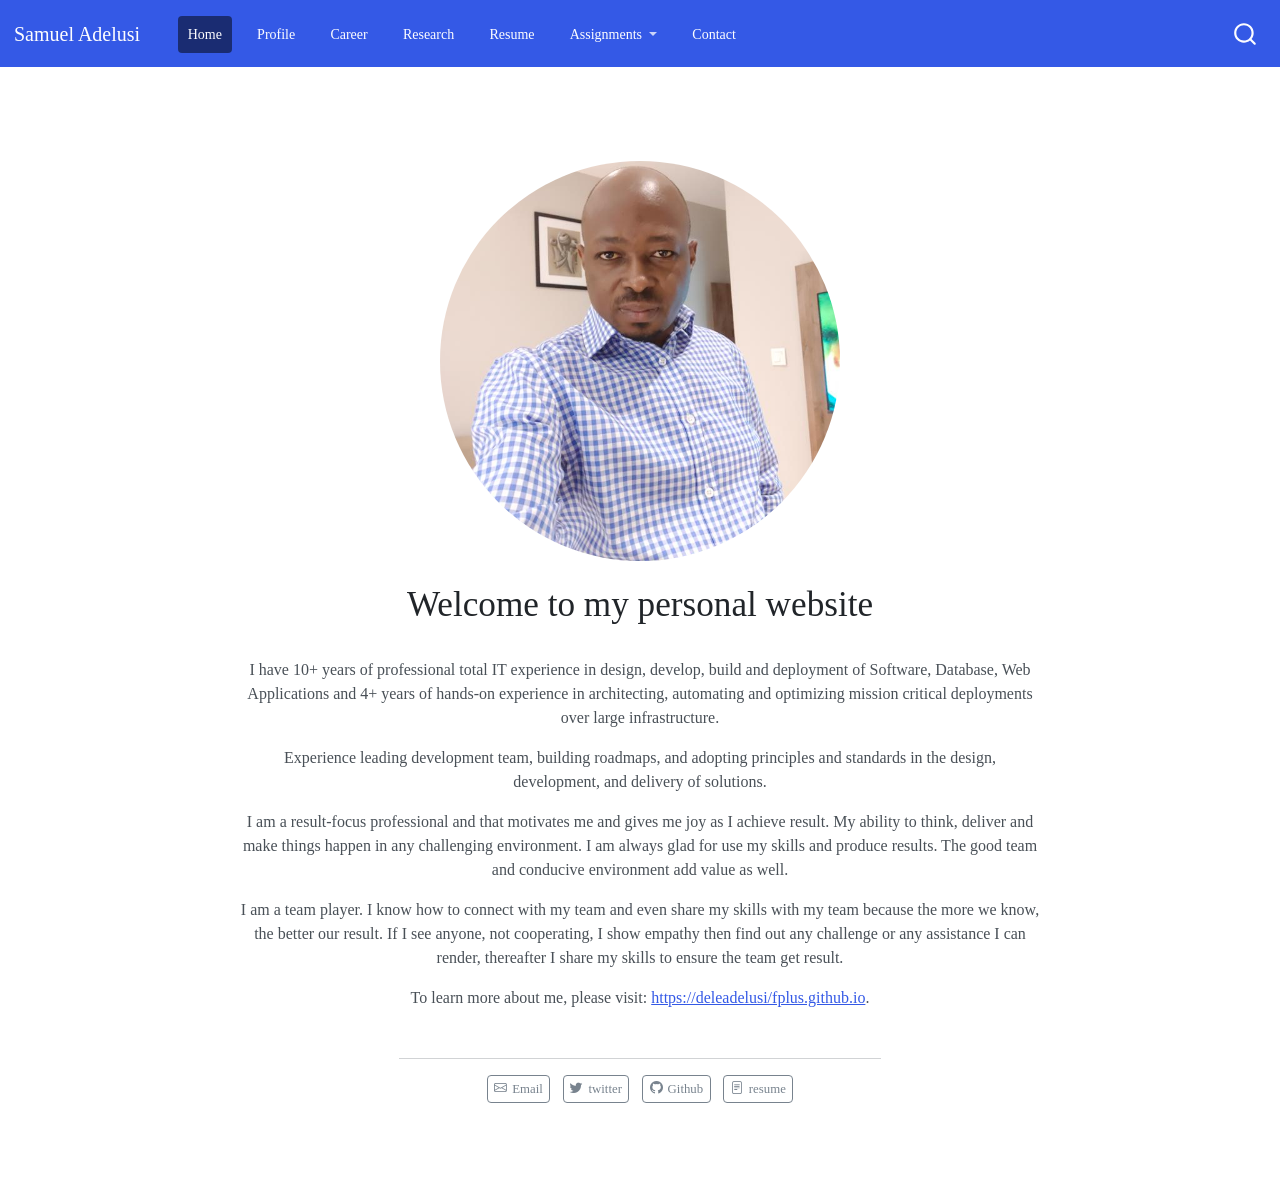
==== docs/index.html @ 76a880f2 "Add files via upload" ====
<!DOCTYPE html>
<html xmlns="http://www.w3.org/1999/xhtml" lang="en" xml:lang="en"><head>

<meta charset="utf-8">
<meta name="generator" content="quarto-1.2.313">

<meta name="viewport" content="width=device-width, initial-scale=1.0, user-scalable=yes">


<title>Samuel Adelusi - Welcome to my personal website</title>
<style>
code{white-space: pre-wrap;}
span.smallcaps{font-variant: small-caps;}
div.columns{display: flex; gap: min(4vw, 1.5em);}
div.column{flex: auto; overflow-x: auto;}
div.hanging-indent{margin-left: 1.5em; text-indent: -1.5em;}
ul.task-list{list-style: none;}
ul.task-list li input[type="checkbox"] {
  width: 0.8em;
  margin: 0 0.8em 0.2em -1.6em;
  vertical-align: middle;
}
</style>


<script src="site_libs/quarto-nav/quarto-nav.js"></script>
<script src="site_libs/quarto-nav/headroom.min.js"></script>
<script src="site_libs/clipboard/clipboard.min.js"></script>
<script src="site_libs/quarto-search/autocomplete.umd.js"></script>
<script src="site_libs/quarto-search/fuse.min.js"></script>
<script src="site_libs/quarto-search/quarto-search.js"></script>
<meta name="quarto:offset" content="./">
<script src="site_libs/quarto-html/quarto.js"></script>
<script src="site_libs/quarto-html/popper.min.js"></script>
<script src="site_libs/quarto-html/tippy.umd.min.js"></script>
<link href="site_libs/quarto-html/tippy.css" rel="stylesheet">
<link href="site_libs/quarto-html/quarto-syntax-highlighting.css" rel="stylesheet" id="quarto-text-highlighting-styles">
<script src="site_libs/bootstrap/bootstrap.min.js"></script>
<link href="site_libs/bootstrap/bootstrap-icons.css" rel="stylesheet">
<link href="site_libs/bootstrap/bootstrap.min.css" rel="stylesheet" id="quarto-bootstrap" data-mode="light">
<script id="quarto-search-options" type="application/json">{
  "location": "navbar",
  "copy-button": false,
  "collapse-after": 3,
  "panel-placement": "end",
  "type": "overlay",
  "limit": 20,
  "language": {
    "search-no-results-text": "No results",
    "search-matching-documents-text": "matching documents",
    "search-copy-link-title": "Copy link to search",
    "search-hide-matches-text": "Hide additional matches",
    "search-more-match-text": "more match in this document",
    "search-more-matches-text": "more matches in this document",
    "search-clear-button-title": "Clear",
    "search-detached-cancel-button-title": "Cancel",
    "search-submit-button-title": "Submit"
  }
}</script>


<link rel="stylesheet" href="styles.css">
</head>

<body class="nav-fixed fullcontent">

<div id="quarto-search-results"></div>
  <header id="quarto-header" class="headroom fixed-top">
    <nav class="navbar navbar-expand-lg navbar-dark ">
      <div class="navbar-container container-fluid">
      <div class="navbar-brand-container">
    <a class="navbar-brand" href="./index.html">
    <span class="navbar-title">Samuel Adelusi</span>
    </a>
  </div>
          <button class="navbar-toggler" type="button" data-bs-toggle="collapse" data-bs-target="#navbarCollapse" aria-controls="navbarCollapse" aria-expanded="false" aria-label="Toggle navigation" onclick="if (window.quartoToggleHeadroom) { window.quartoToggleHeadroom(); }">
  <span class="navbar-toggler-icon"></span>
</button>
          <div class="collapse navbar-collapse" id="navbarCollapse">
            <ul class="navbar-nav navbar-nav-scroll me-auto">
  <li class="nav-item">
    <a class="nav-link active" href="./index.html" aria-current="page">
 <span class="menu-text">Home</span></a>
  </li>  
  <li class="nav-item">
    <a class="nav-link" href="./about.html">
 <span class="menu-text">Profile</span></a>
  </li>  
  <li class="nav-item">
    <a class="nav-link" href="./career.html">
 <span class="menu-text">Career</span></a>
  </li>  
  <li class="nav-item">
    <a class="nav-link" href="./research.html">
 <span class="menu-text">Research</span></a>
  </li>  
  <li class="nav-item">
    <a class="nav-link" href="./ResumeR.pdf">
 <span class="menu-text">Resume</span></a>
  </li>  
  <li class="nav-item dropdown ">
    <a class="nav-link dropdown-toggle" href="#" id="nav-menu-assignments" role="button" data-bs-toggle="dropdown" aria-expanded="false">
 <span class="menu-text">Assignments</span>
    </a>
    <ul class="dropdown-menu" aria-labelledby="nav-menu-assignments">    
        <li>
    <a class="dropdown-item" href="./ResumeR.pdf">
 <span class="dropdown-text">Assignment 1</span></a>
  </li>  
    </ul>
  </li>
  <li class="nav-item">
    <a class="nav-link" href="./contact.html">
 <span class="menu-text">Contact</span></a>
  </li>  
</ul>
              <div id="quarto-search" class="" title="Search"></div>
          </div> <!-- /navcollapse -->
      </div> <!-- /container-fluid -->
    </nav>
</header>
<!-- content -->
<div id="quarto-content" class="quarto-container page-columns page-rows-contents page-layout-article page-navbar">
<!-- sidebar -->
<!-- margin-sidebar -->
    
<!-- main -->
<div class="quarto-about-jolla">
  <img src="mypix.jpg" class="about-image
  round " style="height: 25em; width: 25em;">
 <header id="title-block-header" class="quarto-title-block default">
<div class="quarto-title">
<h1 class="title">Welcome to my personal website</h1>
</div>
<div class="quarto-title-meta">
  </div>
</header><main class="content" id="quarto-document-content">
<p>I have 10+ years of professional total IT experience in design, develop, build and deployment of Software, Database, Web Applications and 4+ years of hands-on experience in architecting, automating and optimizing mission critical deployments over large infrastructure.</p>
<p>Experience leading development team, building roadmaps, and adopting principles and standards in the design, development, and delivery of solutions.</p>
<p>I am a result-focus professional and that motivates me and gives me joy as I achieve result. My ability to think, deliver and make things happen in any challenging environment. I am always glad for use my skills and produce results. The good team and conducive environment add value as well.</p>
<p>I am a team player. I know how to connect with my team and even share my skills with my team because the more we know, the better our result. If I see anyone, not cooperating, I show empathy then find out any challenge or any assistance I can render, thereafter I share my skills to ensure the team get result.</p>
<p>To learn more about me, please visit: <a href="https://deleadelusi/fplus.github.io" class="uri">https://deleadelusi/fplus.github.io</a>.</p>
<div class="cell">
</div>


</main> 
  <hr class="about-sep">
   <div class="about-links">
  <a href="mailto:deleadelusi@yahoo.com" class="about-link">
    <i class="bi bi-envelope"></i>
     <span class="about-link-text">Email</span>
  </a>
  <a href="https://twitter.com" class="about-link">
    <i class="bi bi-twitter"></i>
     <span class="about-link-text">twitter</span>
  </a>
  <a href="https://github.com" class="about-link">
    <i class="bi bi-github"></i>
     <span class="about-link-text">Github</span>
  </a>
  <a href="/resumeR.pdf" class="about-link">
    <i class="bi bi-file-text"></i>
     <span class="about-link-text">resume</span>
  </a>
</div>
</div>
 <!-- /main -->
<script id="quarto-html-after-body" type="application/javascript">
window.document.addEventListener("DOMContentLoaded", function (event) {
  const toggleBodyColorMode = (bsSheetEl) => {
    const mode = bsSheetEl.getAttribute("data-mode");
    const bodyEl = window.document.querySelector("body");
    if (mode === "dark") {
      bodyEl.classList.add("quarto-dark");
      bodyEl.classList.remove("quarto-light");
    } else {
      bodyEl.classList.add("quarto-light");
      bodyEl.classList.remove("quarto-dark");
    }
  }
  const toggleBodyColorPrimary = () => {
    const bsSheetEl = window.document.querySelector("link#quarto-bootstrap");
    if (bsSheetEl) {
      toggleBodyColorMode(bsSheetEl);
    }
  }
  toggleBodyColorPrimary();  
  const clipboard = new window.ClipboardJS('.code-copy-button', {
    target: function(trigger) {
      return trigger.previousElementSibling;
    }
  });
  clipboard.on('success', function(e) {
    // button target
    const button = e.trigger;
    // don't keep focus
    button.blur();
    // flash "checked"
    button.classList.add('code-copy-button-checked');
    var currentTitle = button.getAttribute("title");
    button.setAttribute("title", "Copied!");
    let tooltip;
    if (window.bootstrap) {
      button.setAttribute("data-bs-toggle", "tooltip");
      button.setAttribute("data-bs-placement", "left");
      button.setAttribute("data-bs-title", "Copied!");
      tooltip = new bootstrap.Tooltip(button, 
        { trigger: "manual", 
          customClass: "code-copy-button-tooltip",
          offset: [0, -8]});
      tooltip.show();    
    }
    setTimeout(function() {
      if (tooltip) {
        tooltip.hide();
        button.removeAttribute("data-bs-title");
        button.removeAttribute("data-bs-toggle");
        button.removeAttribute("data-bs-placement");
      }
      button.setAttribute("title", currentTitle);
      button.classList.remove('code-copy-button-checked');
    }, 1000);
    // clear code selection
    e.clearSelection();
  });
  function tippyHover(el, contentFn) {
    const config = {
      allowHTML: true,
      content: contentFn,
      maxWidth: 500,
      delay: 100,
      arrow: false,
      appendTo: function(el) {
          return el.parentElement;
      },
      interactive: true,
      interactiveBorder: 10,
      theme: 'quarto',
      placement: 'bottom-start'
    };
    window.tippy(el, config); 
  }
  const noterefs = window.document.querySelectorAll('a[role="doc-noteref"]');
  for (var i=0; i<noterefs.length; i++) {
    const ref = noterefs[i];
    tippyHover(ref, function() {
      // use id or data attribute instead here
      let href = ref.getAttribute('data-footnote-href') || ref.getAttribute('href');
      try { href = new URL(href).hash; } catch {}
      const id = href.replace(/^#\/?/, "");
      const note = window.document.getElementById(id);
      return note.innerHTML;
    });
  }
  const findCites = (el) => {
    const parentEl = el.parentElement;
    if (parentEl) {
      const cites = parentEl.dataset.cites;
      if (cites) {
        return {
          el,
          cites: cites.split(' ')
        };
      } else {
        return findCites(el.parentElement)
      }
    } else {
      return undefined;
    }
  };
  var bibliorefs = window.document.querySelectorAll('a[role="doc-biblioref"]');
  for (var i=0; i<bibliorefs.length; i++) {
    const ref = bibliorefs[i];
    const citeInfo = findCites(ref);
    if (citeInfo) {
      tippyHover(citeInfo.el, function() {
        var popup = window.document.createElement('div');
        citeInfo.cites.forEach(function(cite) {
          var citeDiv = window.document.createElement('div');
          citeDiv.classList.add('hanging-indent');
          citeDiv.classList.add('csl-entry');
          var biblioDiv = window.document.getElementById('ref-' + cite);
          if (biblioDiv) {
            citeDiv.innerHTML = biblioDiv.innerHTML;
          }
          popup.appendChild(citeDiv);
        });
        return popup.innerHTML;
      });
    }
  }
});
</script>
</div> <!-- /content -->



</body></html>
---- docs/site_libs/quarto-html/tippy.css ----
.tippy-box[data-animation=fade][data-state=hidden]{opacity:0}[data-tippy-root]{max-width:calc(100vw - 10px)}.tippy-box{position:relative;background-color:#333;color:#fff;border-radius:4px;font-size:14px;line-height:1.4;white-space:normal;outline:0;transition-property:transform,visibility,opacity}.tippy-box[data-placement^=top]>.tippy-arrow{bottom:0}.tippy-box[data-placement^=top]>.tippy-arrow:before{bottom:-7px;left:0;border-width:8px 8px 0;border-top-color:initial;transform-origin:center top}.tippy-box[data-placement^=bottom]>.tippy-arrow{top:0}.tippy-box[data-placement^=bottom]>.tippy-arrow:before{top:-7px;left:0;border-width:0 8px 8px;border-bottom-color:initial;transform-origin:center bottom}.tippy-box[data-placement^=left]>.tippy-arrow{right:0}.tippy-box[data-placement^=left]>.tippy-arrow:before{border-width:8px 0 8px 8px;border-left-color:initial;right:-7px;transform-origin:center left}.tippy-box[data-placement^=right]>.tippy-arrow{left:0}.tippy-box[data-placement^=right]>.tippy-arrow:before{left:-7px;border-width:8px 8px 8px 0;border-right-color:initial;transform-origin:center right}.tippy-box[data-inertia][data-state=visible]{transition-timing-function:cubic-bezier(.54,1.5,.38,1.11)}.tippy-arrow{width:16px;height:16px;color:#333}.tippy-arrow:before{content:"";position:absolute;border-color:transparent;border-style:solid}.tippy-content{position:relative;padding:5px 9px;z-index:1}
---- docs/site_libs/quarto-html/quarto-syntax-highlighting.css ----
/* quarto syntax highlight colors */
:root {
  --quarto-hl-ot-color: #003B4F;
  --quarto-hl-at-color: #657422;
  --quarto-hl-ss-color: #20794D;
  --quarto-hl-an-color: #5E5E5E;
  --quarto-hl-fu-color: #4758AB;
  --quarto-hl-st-color: #20794D;
  --quarto-hl-cf-color: #003B4F;
  --quarto-hl-op-color: #5E5E5E;
  --quarto-hl-er-color: #AD0000;
  --quarto-hl-bn-color: #AD0000;
  --quarto-hl-al-color: #AD0000;
  --quarto-hl-va-color: #111111;
  --quarto-hl-bu-color: inherit;
  --quarto-hl-ex-color: inherit;
  --quarto-hl-pp-color: #AD0000;
  --quarto-hl-in-color: #5E5E5E;
  --quarto-hl-vs-color: #20794D;
  --quarto-hl-wa-color: #5E5E5E;
  --quarto-hl-do-color: #5E5E5E;
  --quarto-hl-im-color: #00769E;
  --quarto-hl-ch-color: #20794D;
  --quarto-hl-dt-color: #AD0000;
  --quarto-hl-fl-color: #AD0000;
  --quarto-hl-co-color: #5E5E5E;
  --quarto-hl-cv-color: #5E5E5E;
  --quarto-hl-cn-color: #8f5902;
  --quarto-hl-sc-color: #5E5E5E;
  --quarto-hl-dv-color: #AD0000;
  --quarto-hl-kw-color: #003B4F;
}

/* other quarto variables */
:root {
  --quarto-font-monospace: SFMono-Regular, Menlo, Monaco, Consolas, "Liberation Mono", "Courier New", monospace;
}

pre > code.sourceCode > span {
  color: #003B4F;
}

code span {
  color: #003B4F;
}

code.sourceCode > span {
  color: #003B4F;
}

div.sourceCode,
div.sourceCode pre.sourceCode {
  color: #003B4F;
}

code span.ot {
  color: #003B4F;
}

code span.at {
  color: #657422;
}

code span.ss {
  color: #20794D;
}

code span.an {
  color: #5E5E5E;
}

code span.fu {
  color: #4758AB;
}

code span.st {
  color: #20794D;
}

code span.cf {
  color: #003B4F;
}

code span.op {
  color: #5E5E5E;
}

code span.er {
  color: #AD0000;
}

code span.bn {
  color: #AD0000;
}

code span.al {
  color: #AD0000;
}

code span.va {
  color: #111111;
}

code span.pp {
  color: #AD0000;
}

code span.in {
  color: #5E5E5E;
}

code span.vs {
  color: #20794D;
}

code span.wa {
  color: #5E5E5E;
  font-style: italic;
}

code span.do {
  color: #5E5E5E;
  font-style: italic;
}

code span.im {
  color: #00769E;
}

code span.ch {
  color: #20794D;
}

code span.dt {
  color: #AD0000;
}

code span.fl {
  color: #AD0000;
}

code span.co {
  color: #5E5E5E;
}

code span.cv {
  color: #5E5E5E;
  font-style: italic;
}

code span.cn {
  color: #8f5902;
}

code span.sc {
  color: #5E5E5E;
}

code span.dv {
  color: #AD0000;
}

code span.kw {
  color: #003B4F;
}

.prevent-inlining {
  content: "</";
}

/*# sourceMappingURL=debc5d5d77c3f9108843748ff7464032.css.map */
---- docs/styles.css ----
/* css styles */
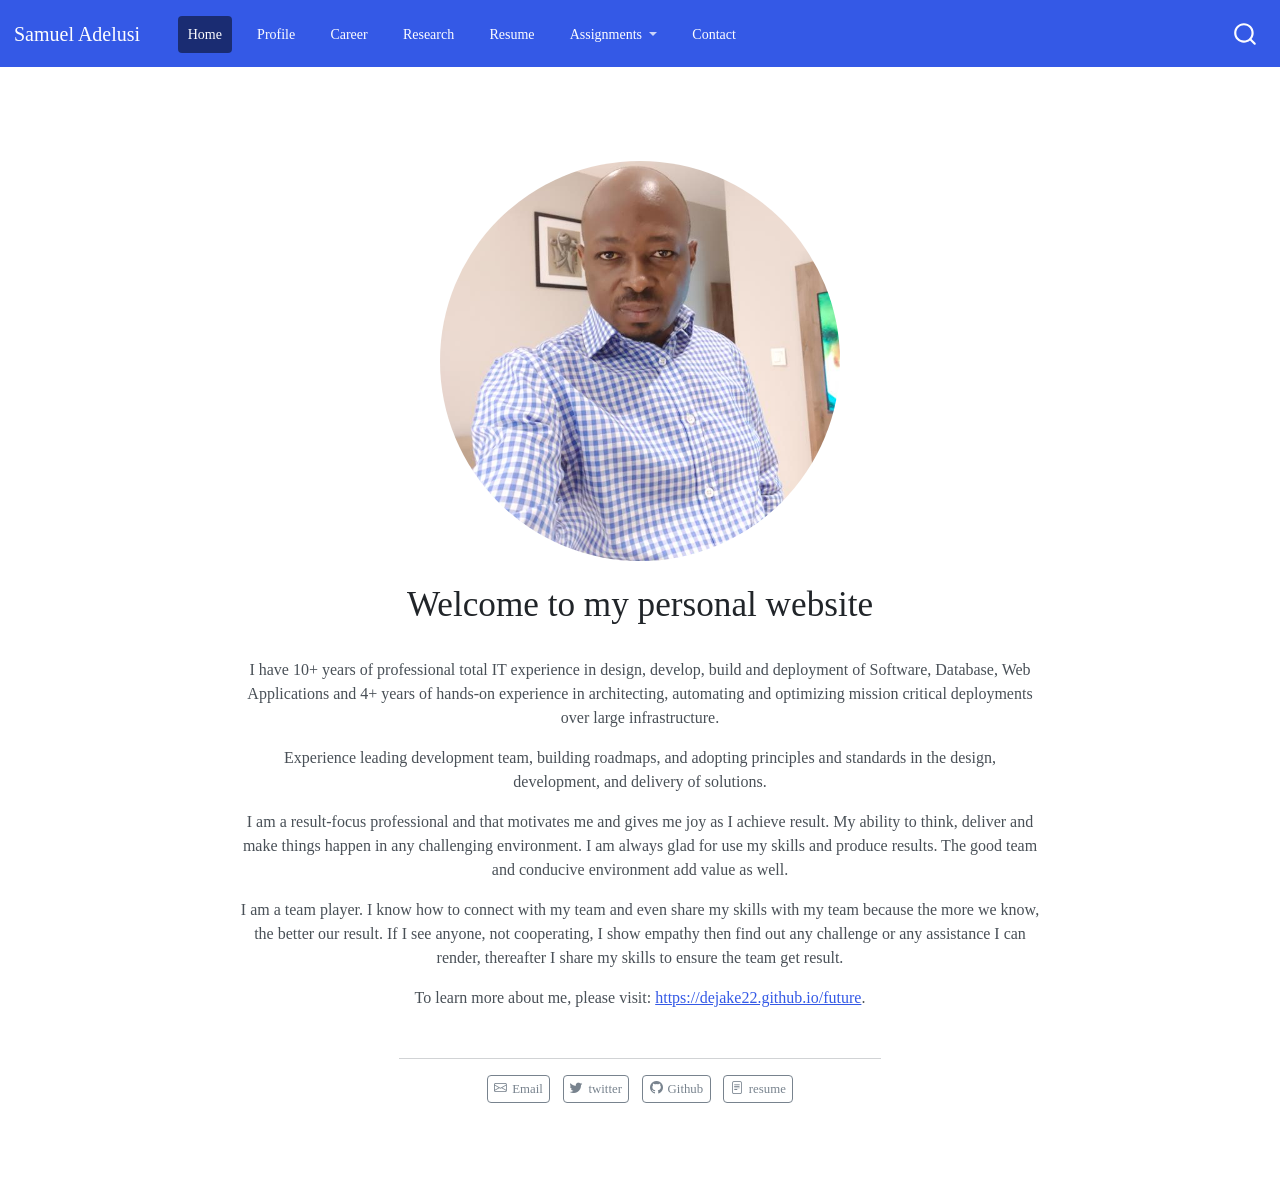
==== commit 3b4bcc6d: "Add files via upload" ====
--- a/docs/index.html
+++ b/docs/index.html
@@ -139,7 +139,7 @@
 <p>Experience leading development team, building roadmaps, and adopting principles and standards in the design, development, and delivery of solutions.</p>
 <p>I am a result-focus professional and that motivates me and gives me joy as I achieve result. My ability to think, deliver and make things happen in any challenging environment. I am always glad for use my skills and produce results. The good team and conducive environment add value as well.</p>
 <p>I am a team player. I know how to connect with my team and even share my skills with my team because the more we know, the better our result. If I see anyone, not cooperating, I show empathy then find out any challenge or any assistance I can render, thereafter I share my skills to ensure the team get result.</p>
-<p>To learn more about me, please visit: <a href="https://deleadelusi/fplus.github.io" class="uri">https://deleadelusi/fplus.github.io</a>.</p>
+<p>To learn more about me, please visit: <a href="https://dejake22.github.io/future" class="uri">https://dejake22.github.io/future</a>.</p>
 <div class="cell">
 </div>
 
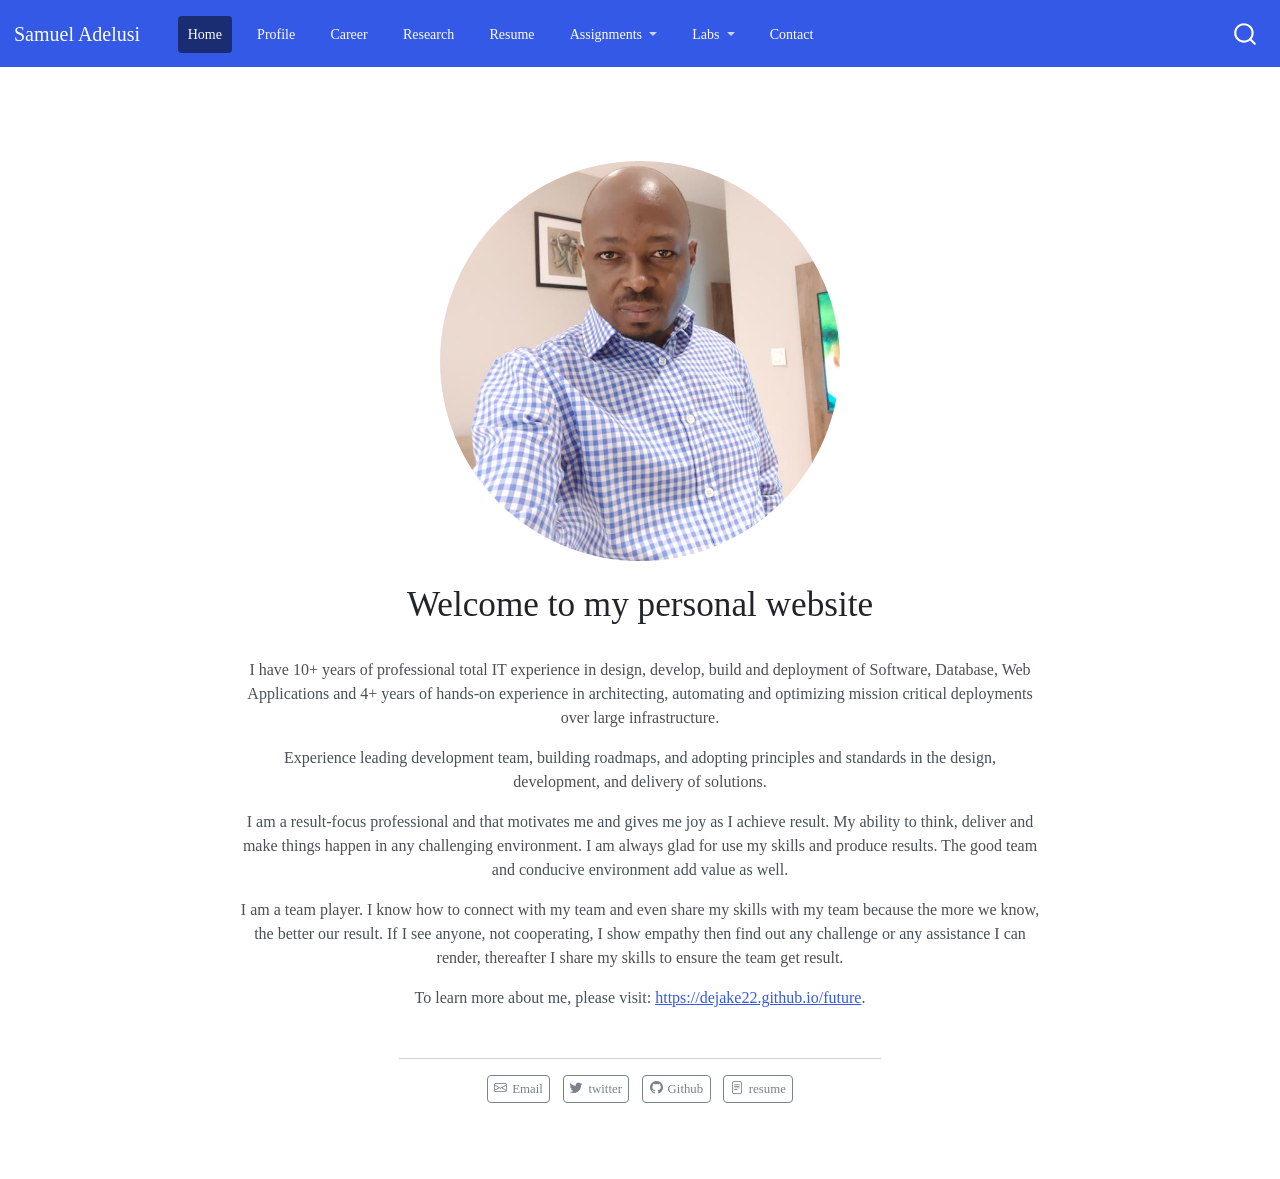
==== commit 01a79932: "Add files via upload" ====
--- a/docs/index.html
+++ b/docs/index.html
@@ -106,6 +106,17 @@
         <li>
     <a class="dropdown-item" href="./ResumeR.pdf">
  <span class="dropdown-text">Assignment 1</span></a>
+  </li>  
+    </ul>
+  </li>
+  <li class="nav-item dropdown ">
+    <a class="nav-link dropdown-toggle" href="#" id="nav-menu-labs" role="button" data-bs-toggle="dropdown" aria-expanded="false">
+ <span class="menu-text">Labs</span>
+    </a>
+    <ul class="dropdown-menu" aria-labelledby="nav-menu-labs">    
+        <li>
+    <a class="dropdown-item" href="./Lab01.html">
+ <span class="dropdown-text">Lab 1</span></a>
   </li>  
     </ul>
   </li>
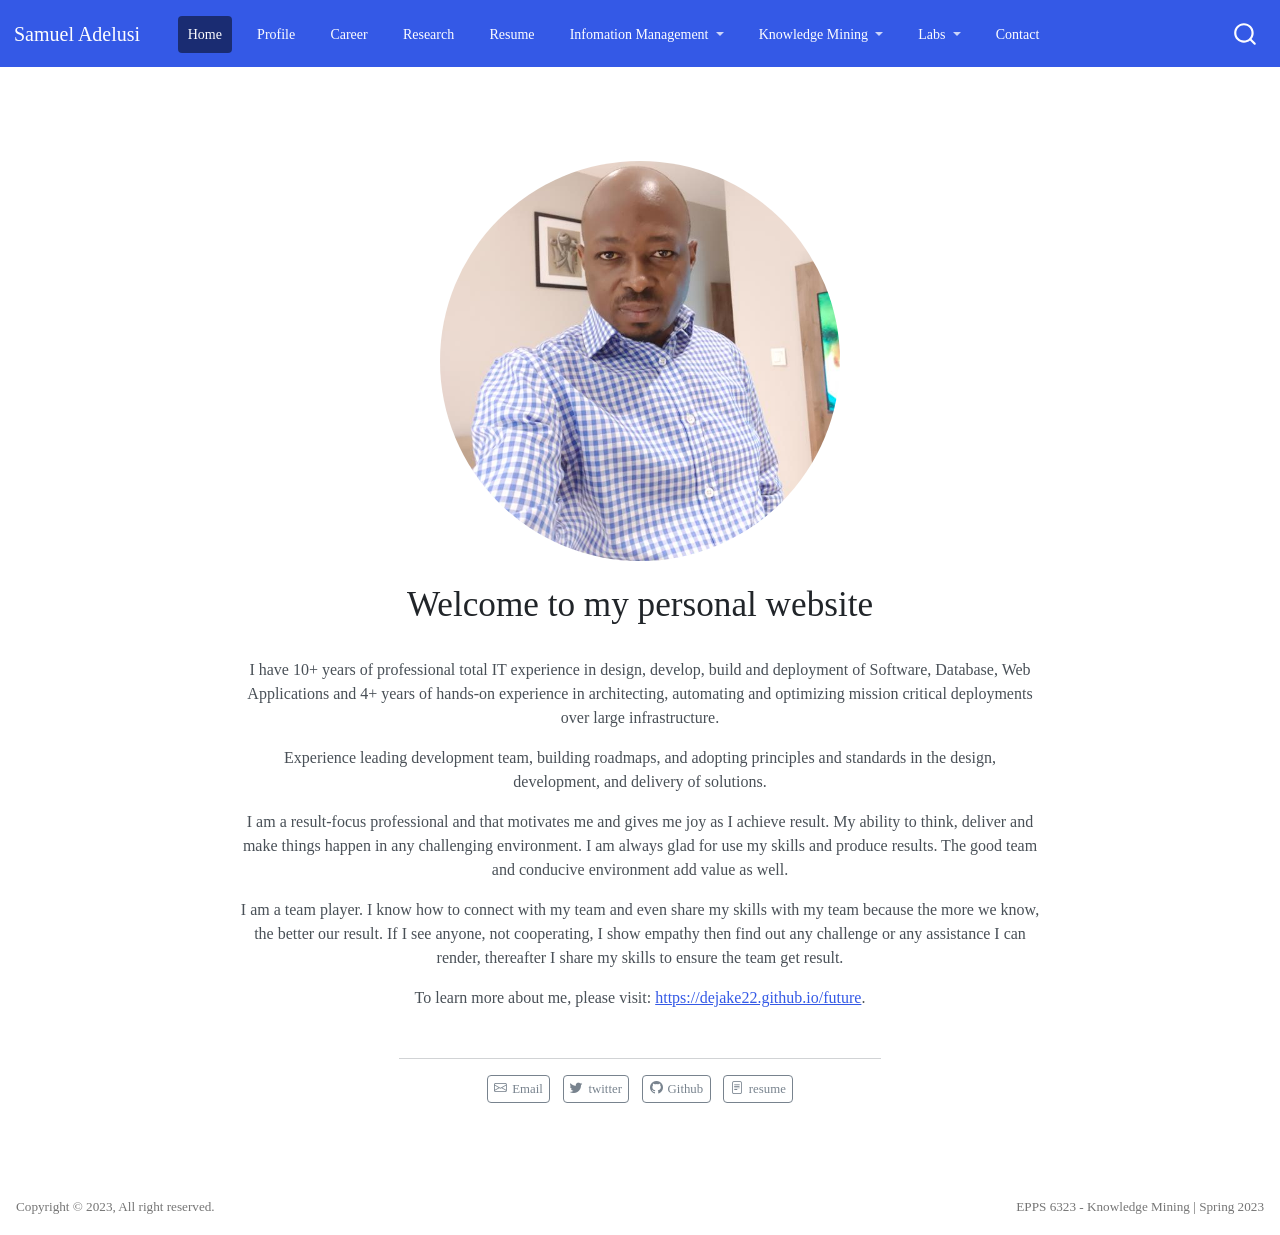
==== commit 3b2a773f: "Add files via upload" ====
--- a/docs/index.html
+++ b/docs/index.html
@@ -60,6 +60,11 @@
 
 
 <link rel="stylesheet" href="styles.css">
+<meta name="twitter:title" content="Samuel Adelusi - Welcome to my personal website">
+<meta name="twitter:description" content="I have 10+ years of professional total IT experience in design, develop, build and deployment of Software, Database, Web Applications and 4+ years of hands-on experience in architecting, automating…">
+<meta name="twitter:image" content="https://dejake22.github.io/future/images\logo_image2.jpeg">
+<meta name="twitter:creator" content="@sam-ade23">
+<meta name="twitter:card" content="summary_large_image">
 </head>
 
 <body class="nav-fixed fullcontent">
@@ -99,12 +104,31 @@
  <span class="menu-text">Resume</span></a>
   </li>  
   <li class="nav-item dropdown ">
-    <a class="nav-link dropdown-toggle" href="#" id="nav-menu-assignments" role="button" data-bs-toggle="dropdown" aria-expanded="false">
- <span class="menu-text">Assignments</span>
+    <a class="nav-link dropdown-toggle" href="#" id="nav-menu-infomation-management" role="button" data-bs-toggle="dropdown" aria-expanded="false">
+ <span class="menu-text">Infomation Management</span>
     </a>
-    <ul class="dropdown-menu" aria-labelledby="nav-menu-assignments">    
-        <li>
-    <a class="dropdown-item" href="./ResumeR.pdf">
+    <ul class="dropdown-menu" aria-labelledby="nav-menu-infomation-management">    
+        <li>
+    <a class="dropdown-item" href="./EPPS6354-210004.pdf">
+ <span class="dropdown-text">Assignment 1</span></a>
+  </li>  
+        <li>
+    <a class="dropdown-item" href="./EPPS6354Assignment2.pdf">
+ <span class="dropdown-text">Assignment 2</span></a>
+  </li>  
+        <li>
+    <a class="dropdown-item" href="./EPPS6354Assignment3.pdf">
+ <span class="dropdown-text">Assignment 3</span></a>
+  </li>  
+    </ul>
+  </li>
+  <li class="nav-item dropdown ">
+    <a class="nav-link dropdown-toggle" href="#" id="nav-menu-knowledge-mining" role="button" data-bs-toggle="dropdown" aria-expanded="false">
+ <span class="menu-text">Knowledge Mining</span>
+    </a>
+    <ul class="dropdown-menu" aria-labelledby="nav-menu-knowledge-mining">    
+        <li>
+    <a class="dropdown-item" href="./EPPS6354-210004.pdf">
  <span class="dropdown-text">Assignment 1</span></a>
   </li>  
     </ul>
@@ -117,6 +141,10 @@
         <li>
     <a class="dropdown-item" href="./Lab01.html">
  <span class="dropdown-text">Lab 1</span></a>
+  </li>  
+        <li>
+    <a class="dropdown-item" href="./Lab02.html">
+ <span class="dropdown-text">Lab 2</span></a>
   </li>  
     </ul>
   </li>
@@ -170,7 +198,7 @@
     <i class="bi bi-github"></i>
      <span class="about-link-text">Github</span>
   </a>
-  <a href="/resumeR.pdf" class="about-link">
+  <a href="/future/ResumeR.pdf" class="about-link">
     <i class="bi bi-file-text"></i>
      <span class="about-link-text">resume</span>
   </a>
@@ -304,6 +332,12 @@
 });
 </script>
 </div> <!-- /content -->
+<footer class="footer">
+  <div class="nav-footer">
+    <div class="nav-footer-left">Copyright © 2023, All right reserved.</div>   
+    <div class="nav-footer-right">EPPS 6323 - Knowledge Mining | Spring 2023</div>
+  </div>
+</footer>
 
 
 
